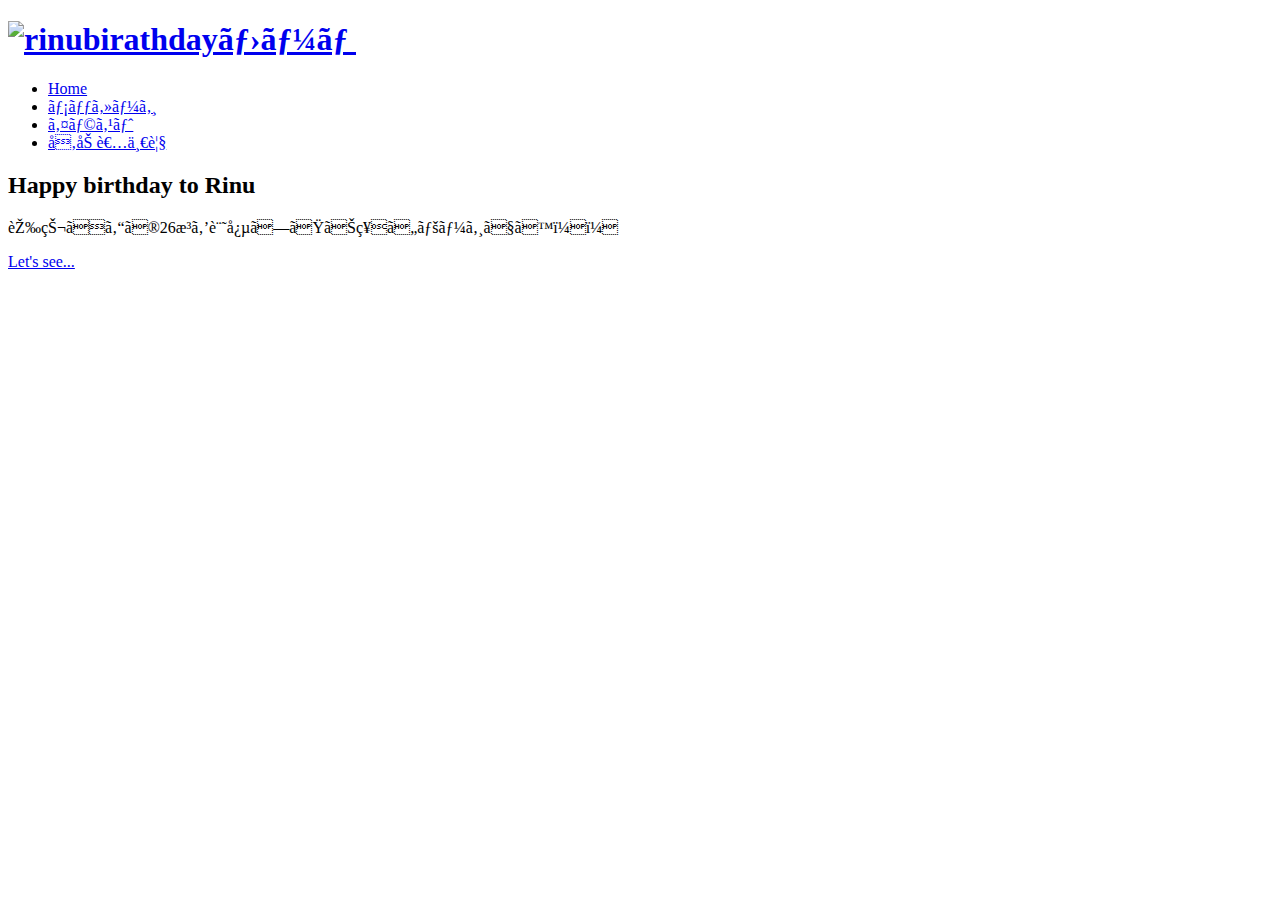
==== index.html @ 145a195d "Create index.html" ====
<!DOCTYPE html>
<html lang="ja">
    <head>
        <meta charset="UFT-8">
        <title>rinukun.happy.26th.birthday</title>
        <mate name="description" content="莉犬くん26歳のお誕生お祝いページ">

    <!--css-->
        <link rel="styleseet" href="https://unpkg.com/ress/dist/ress.min.css">
        <link rel="preconnect" href="https://fonts.googleapis.com">
        <link rel="preconnect" href="https://fonts.gstatic.com" crossorigin>
        <link href="https://fonts.googleapis.com/css2?family=M+PLUS+2&family=Sacramento&display=swap" rel="stylesheet">
        <link href="style.css" rel="stylesheet">

    <!--ファビコン?-->
    <link rel="icon" type="image/png" href="images/favicon.png">
    </head>
    
    <body>
        <div id="home" class="big-bg">
            <header class="page-header wrapper">
                <h1><a href="index.html"><img class="logo" src="images/logo.png" alt="rinubirathdayホーム"></a></h1>
                <nav>
                    <ul class="main-nav">
                        <li><a href="home.html">Home</a></li>
                        <li><a href="message.html">メッセージ</a></li>
                        <li><a href="illust.html">イラスト</a></li>
                        <li><a href="sankasya.html">参加者一覧</a></li> 
                    </ul>
                </nav>
            </header>

            <div class="home-content wapper">
                <h2 class="page-title">Happy birthday to Rinu</h2>
                <p>莉犬くんの26歳を記念したお祝いページです！！</p>
                <a class="button" href="home.html">Let's see...</a>
            </div>
        </div><!-- /#home -->
    </body>
</html>
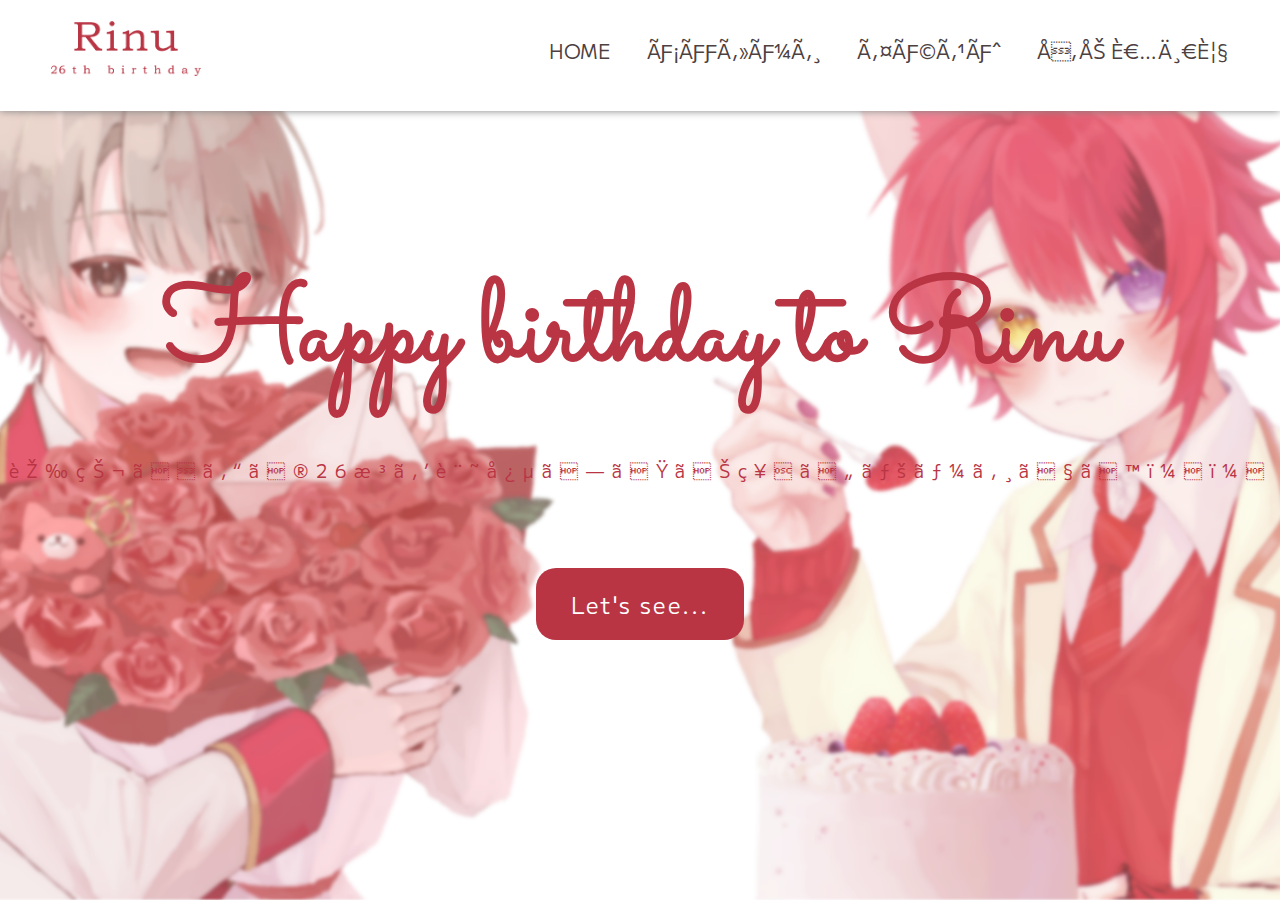
==== commit 340c997d: "Update index.html" ====
--- a/index.html
+++ b/index.html
@@ -10,7 +10,7 @@
         <link rel="preconnect" href="https://fonts.googleapis.com">
         <link rel="preconnect" href="https://fonts.gstatic.com" crossorigin>
         <link href="https://fonts.googleapis.com/css2?family=M+PLUS+2&family=Sacramento&display=swap" rel="stylesheet">
-        <link href="style.css" rel="stylesheet">
+        <link href="css/style.css" rel="stylesheet">
 
     <!--ファビコン?-->
     <link rel="icon" type="image/png" href="images/favicon.png">
--- a/css/style.css
+++ b/css/style.css
@@ -0,0 +1,105 @@
+@charset "UTF=8";
+
+/*　共通部分
+------------------------------*/
+html{
+    font-size: 100%;
+}
+*{
+    box-sizing: border-box;
+}
+body{
+    margin: 0;
+    padding: 0;
+    font-family: 'M PLUS 2', sans-serif;
+    line-height: 1.7;
+    background-color: #ffffff;
+}
+a{
+    text-decoration: none;
+}
+img{
+    max-width: 100%;
+}
+
+/* HEADER
+--------------------------*/
+.logo{
+    width: 150px;
+}
+.main-nav{
+    display: flex;
+    font-size: 1.25rem;
+    text-transform: uppercase;
+    margin-top: 34px;
+    list-style: none;
+}
+.main-nav li{
+    margin-left: 36px;
+}
+.main-nav a{
+    color: #4c4041;
+}
+.main-nav a:hover{
+    color: #4c4041;
+}
+.page-header{
+    display: flex;
+    justify-content: space-between;
+}
+.wrapper{
+    max-width: 100%;
+    margin: 0 auto;
+    padding: 0 4%;
+}
+header{
+    background-color: #ffffff;
+    box-shadow: 0 0 8px gray;
+}
+
+/* titlepage
+------------------------*/
+.home-content{
+    text-align: center;
+    margin-top: 10%;
+}
+.home-content p{
+    font-size: 1.125rem;
+    margin: 20px 0 100px;
+    color: #b93544;
+    letter-spacing: 8px;
+}
+
+/*　見出し　*/
+.page-title{
+    font-size: 7.2rem;
+    font-family: 'Sacramento', cursive;
+    color: #b93544;
+    margin: 0%;
+}
+
+/*　ボタン　*/
+.button{
+    font-size: 1.375rem;
+    letter-spacing: 2px;
+    background: #b93544;
+    color: #ffffff;
+    border-radius: 20px;
+    padding: 20px 35px;
+}
+.button:hover{
+    background: #be4c59;
+}
+
+/*　大きな背景画像　*/
+.big-bg{
+    background-size: cover;
+    background-position: center top;
+}
+#home{
+    background-image: url(../images/イラストboke.png);
+    min-height: 100vh;
+}
+#home .page-title{    
+    text-transform: none;
+}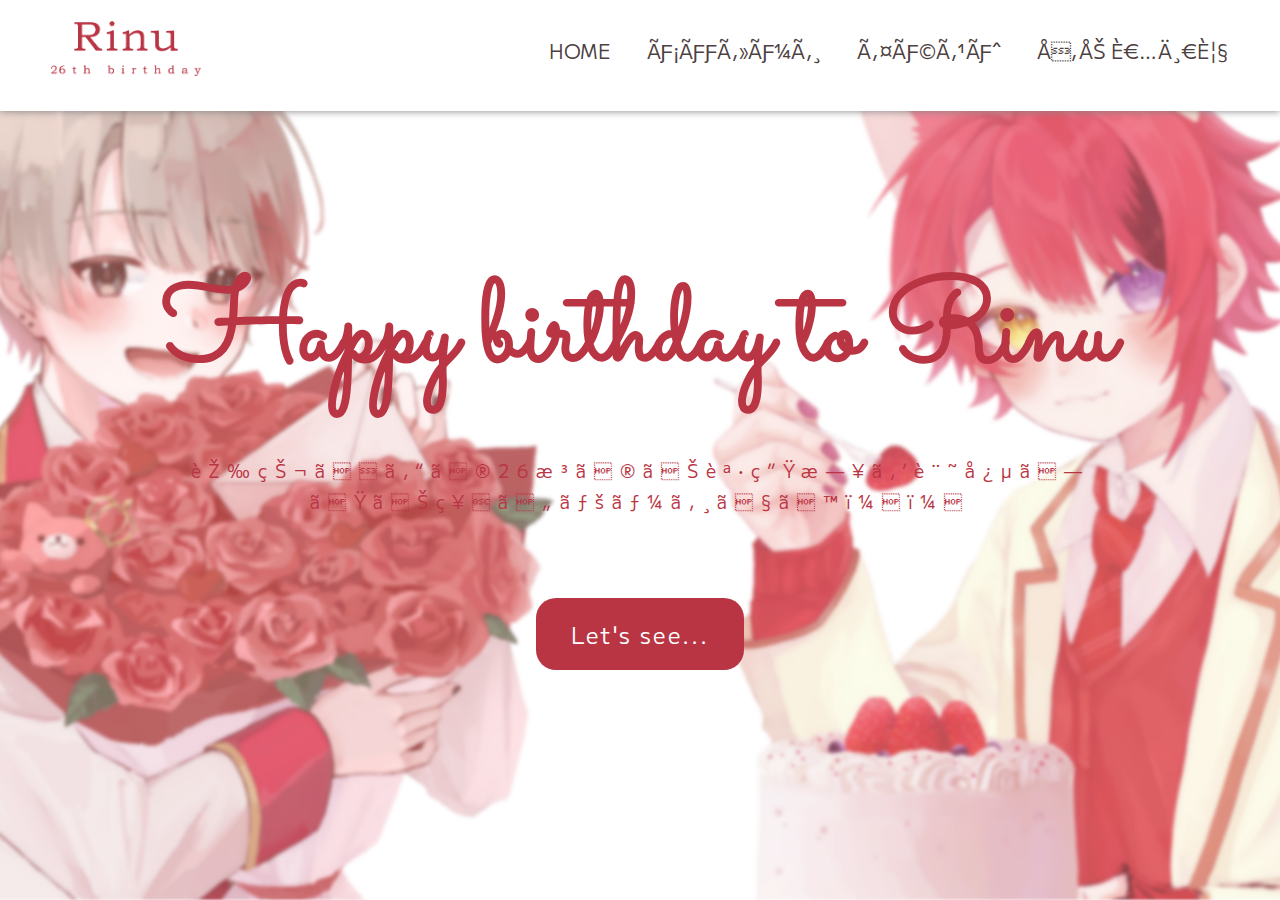
==== commit 90388cb3: "Update index.html" ====
--- a/index.html
+++ b/index.html
@@ -32,7 +32,7 @@
 
             <div class="home-content wapper">
                 <h2 class="page-title">Happy birthday to Rinu</h2>
-                <p>莉犬くんの26歳を記念したお祝いページです！！</p>
+                <p>莉犬くんの26歳のお誕生日を記念したお祝いページです！！</p>
                 <a class="button" href="home.html">Let's see...</a>
             </div>
         </div><!-- /#home -->
